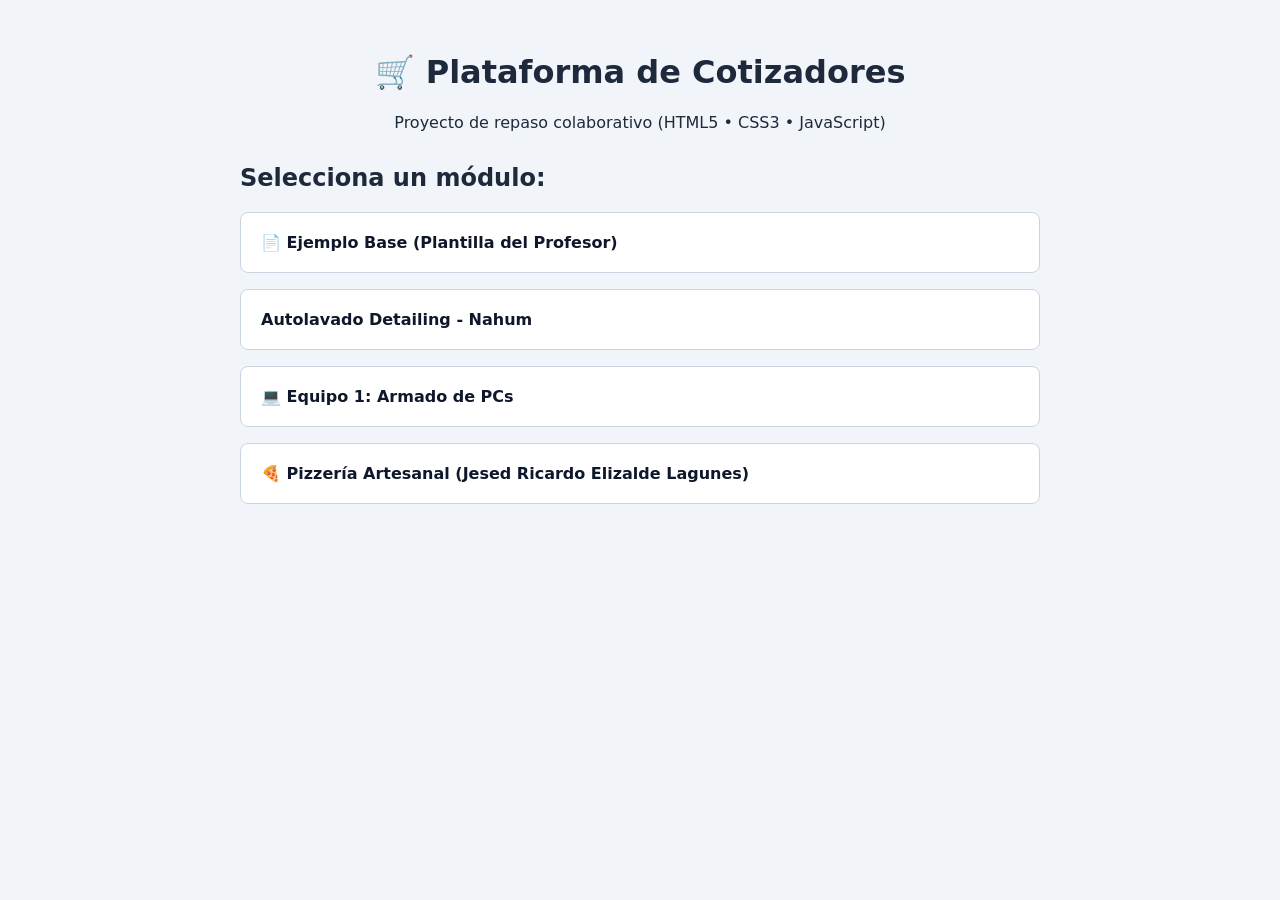
==== index.html @ c8e64ddc "Merge branch 'main' into html/nahum" ====
<!DOCTYPE html>
<html lang="es">
<head>
  <meta charset="UTF-8">
  <meta name="viewport" content="width=device-width, initial-scale=1.0">
  <title>Cotizadores Colaborativos - Repaso Final</title>
  <style>
    body {
      font-family: system-ui, -apple-system, sans-serif;
      background-color: #f1f5f9;
      color: #1e293b;
      max-width: 800px;
      margin: 0 auto;
      padding: 2rem 1rem;
    }
    header {
      text-align: center;
      margin-bottom: 2rem;
    }
    .menu-equipos {
      list-style: none;
      padding: 0;
      display: flex;
      flex-direction: column;
      gap: 1rem;
    }
    .menu-equipos a {
      display: block;
      background: white;
      padding: 1.25rem;
      border-radius: 8px;
      text-decoration: none;
      color: #0f172a;
      font-weight: 600;
      border: 1px solid #cbd5e1;
      transition: transform 0.2s, border-color 0.2s;
    }
    .menu-equipos a:hover {
      transform: translateX(6px);
      border-color: #2563eb;
      color: #2563eb;
    }
  </style>
</head>
<body>

  <header>
    <h1>🛒 Plataforma de Cotizadores</h1>
    <p>Proyecto de repaso colaborativo (HTML5 • CSS3 • JavaScript)</p>
  </header>

  <main>
    <h2>Selecciona un módulo:</h2>
    
    <!-- =================================================================
         INSTRUCCIONES PARA LOS EQUIPOS (SESIÓN 2):
         Agrega un <li> con el enlace a tu archivo dentro de esta lista.
         Ejemplo: <li><a href="equipo1-pizza.html">🍕 Equipo 1: Pizzería</a></li>
    ================================================================== -->
    <ul class="menu-equipos">
      <li><a href="plantilla.html">📄 Ejemplo Base (Plantilla del Profesor)</a></li>
      <!-- ⬇️ AGREGUEN SUS ENLACES DEBAJO DE ESTA LÍNEA ⬇️ -->
      <li><a href="nahum-autolavado.html">Autolavado Detailing - Nahum</a></li>
      <li><a href="armadopcs-fernando.html">💻 Equipo 1: Armado de PCs</a></li>
      <li>
        <a href="jesed-elizalde-pizzeria.html">
          🍕 Pizzería Artesanal (Jesed Ricardo Elizalde Lagunes)
        </a>
      </li>

      <!-- ⬆️ AGREGUEN SUS ENLACES ARRIBA DE ESTA LÍNEA ⬆️ -->
    </ul>
  </main>

</body>
</html>
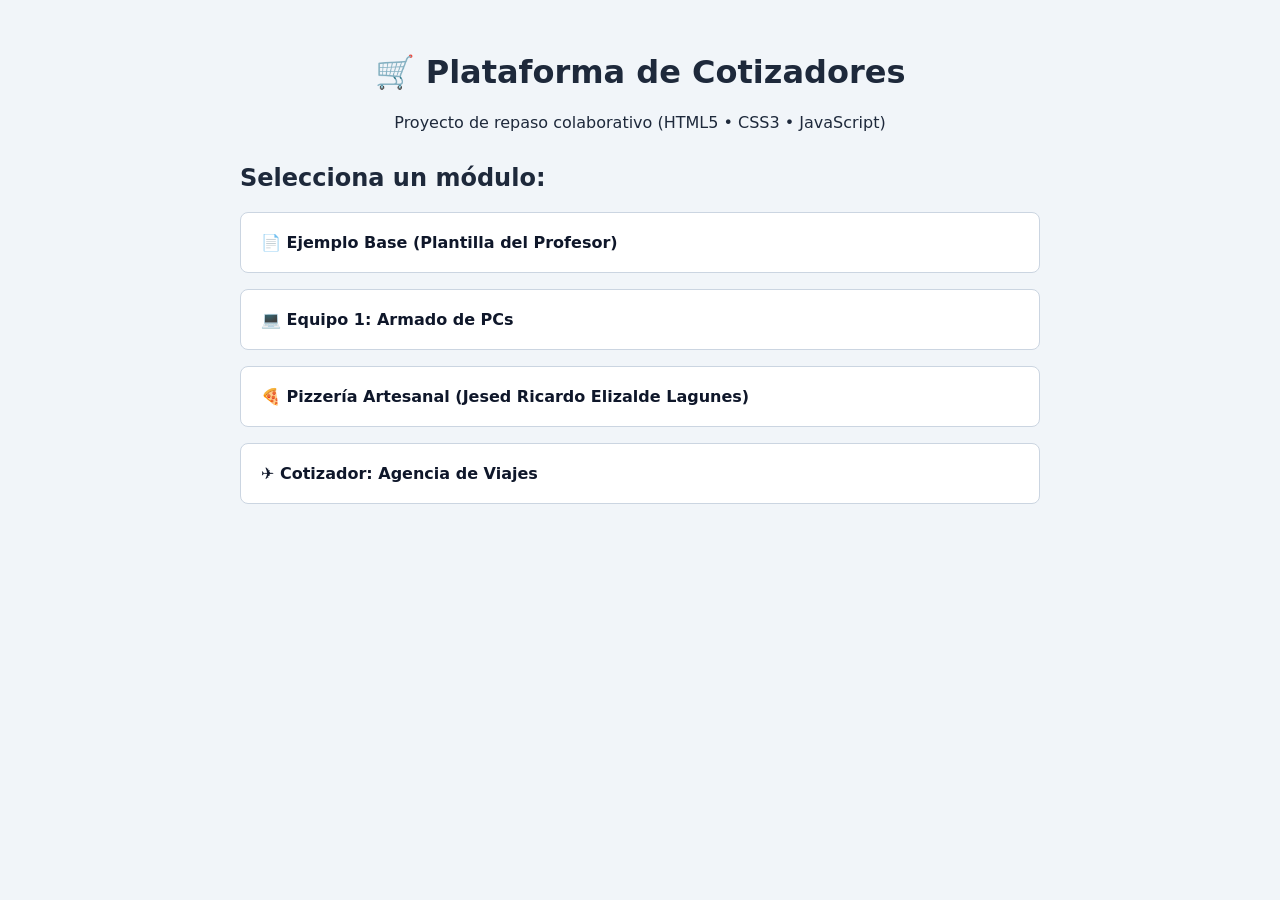
==== commit 0f0efd43: "Merge branch 'main' of https://github.com/IDAI-SD2026/repaso-colaborativo" ====
--- a/index.html
+++ b/index.html
@@ -1,3 +1,4 @@
+
 <!DOCTYPE html>
 <html lang="es">
 <head>
@@ -60,7 +61,6 @@
     <ul class="menu-equipos">
       <li><a href="plantilla.html">📄 Ejemplo Base (Plantilla del Profesor)</a></li>
       <!-- ⬇️ AGREGUEN SUS ENLACES DEBAJO DE ESTA LÍNEA ⬇️ -->
-      <li><a href="nahum-autolavado.html">Autolavado Detailing - Nahum</a></li>
       <li><a href="armadopcs-fernando.html">💻 Equipo 1: Armado de PCs</a></li>
       <li>
         <a href="jesed-elizalde-pizzeria.html">
@@ -68,6 +68,8 @@
         </a>
       </li>
 
+      <li><a href="gilberto-romero-agencia-viajes.html">✈️ Cotizador: Agencia de Viajes</a></li>
+
       <!-- ⬆️ AGREGUEN SUS ENLACES ARRIBA DE ESTA LÍNEA ⬆️ -->
     </ul>
   </main>
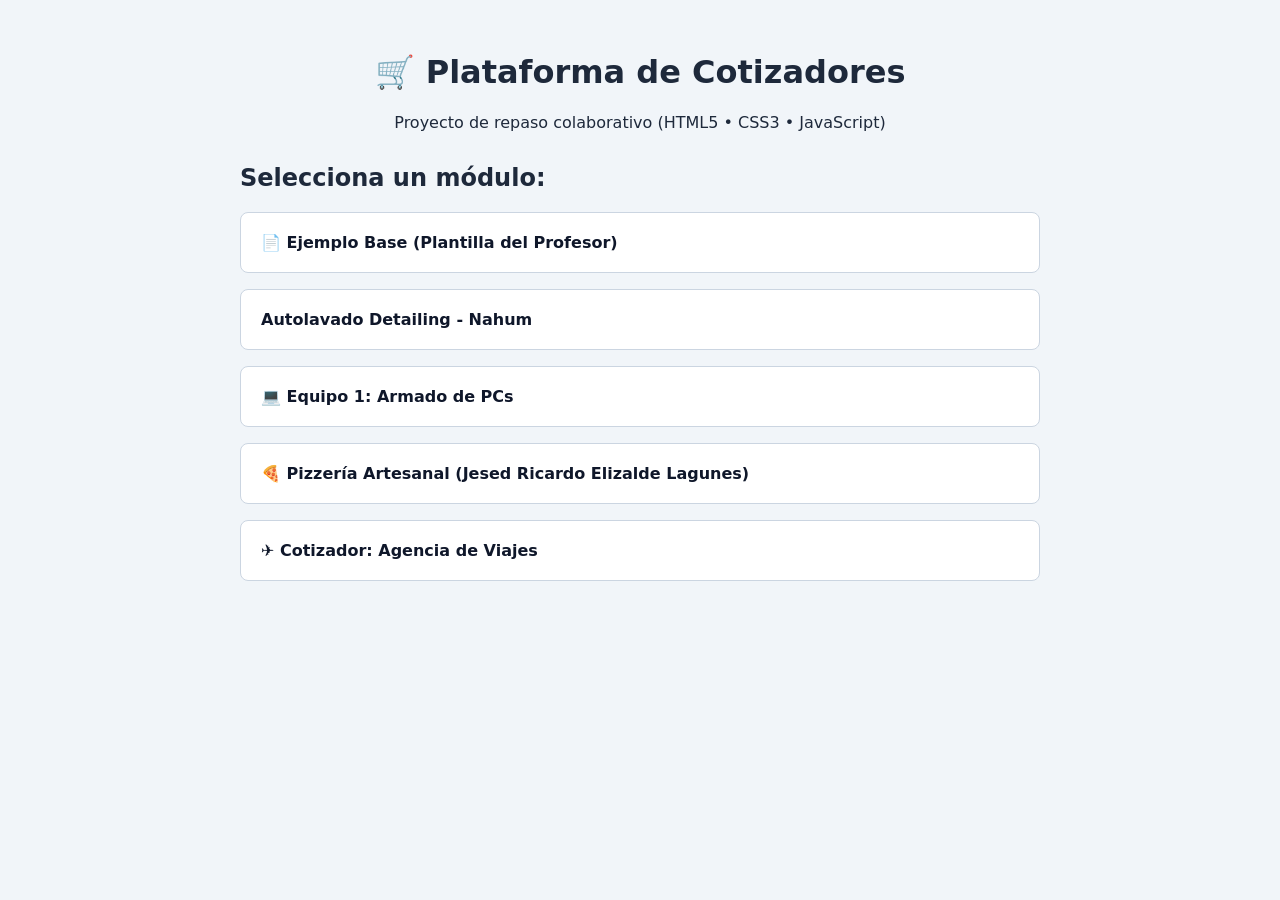
==== commit 311ca67e: "Merge branch 'main' of https://github.com/al46057-creator/repaso-colaborativo" ====
--- a/index.html
+++ b/index.html
@@ -61,6 +61,7 @@
     <ul class="menu-equipos">
       <li><a href="plantilla.html">📄 Ejemplo Base (Plantilla del Profesor)</a></li>
       <!-- ⬇️ AGREGUEN SUS ENLACES DEBAJO DE ESTA LÍNEA ⬇️ -->
+      <li><a href="nahum-autolavado.html">Autolavado Detailing - Nahum</a></li>
       <li><a href="armadopcs-fernando.html">💻 Equipo 1: Armado de PCs</a></li>
       <li>
         <a href="jesed-elizalde-pizzeria.html">
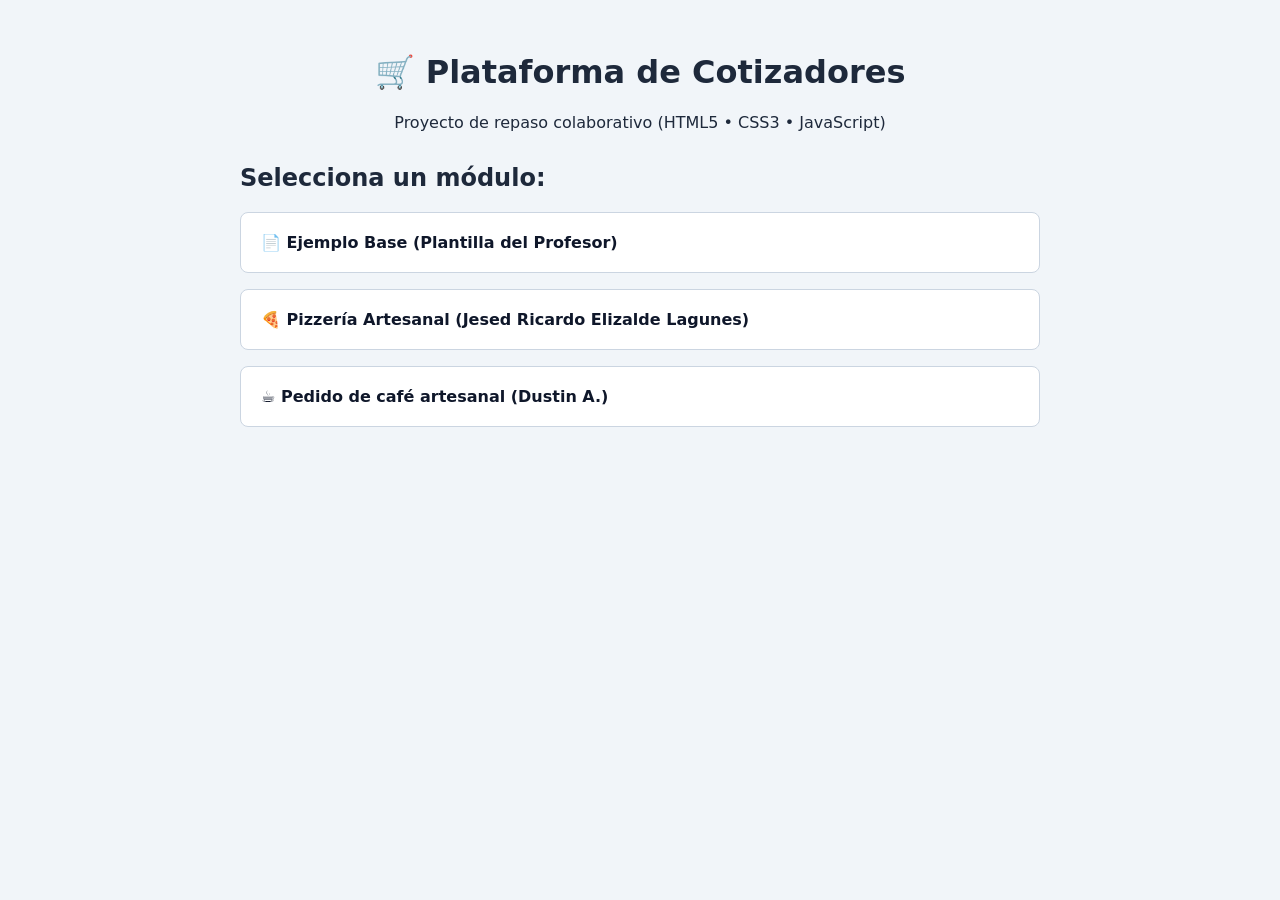
==== commit dcf855a6: ". ." ====
--- a/index.html
+++ b/index.html
@@ -1,4 +1,3 @@
-
 <!DOCTYPE html>
 <html lang="es">
 <head>
@@ -61,15 +60,16 @@
     <ul class="menu-equipos">
       <li><a href="plantilla.html">📄 Ejemplo Base (Plantilla del Profesor)</a></li>
       <!-- ⬇️ AGREGUEN SUS ENLACES DEBAJO DE ESTA LÍNEA ⬇️ -->
-      <li><a href="nahum-autolavado.html">Autolavado Detailing - Nahum</a></li>
-      <li><a href="armadopcs-fernando.html">💻 Equipo 1: Armado de PCs</a></li>
       <li>
         <a href="jesed-elizalde-pizzeria.html">
           🍕 Pizzería Artesanal (Jesed Ricardo Elizalde Lagunes)
         </a>
       </li>
-
-      <li><a href="gilberto-romero-agencia-viajes.html">✈️ Cotizador: Agencia de Viajes</a></li>
+      <li>
+        <a href="Dustin-Cafeteria.html">
+          ☕ Pedido de café artesanal (Dustin A.)
+        </a>
+      </li>
 
       <!-- ⬆️ AGREGUEN SUS ENLACES ARRIBA DE ESTA LÍNEA ⬆️ -->
     </ul>
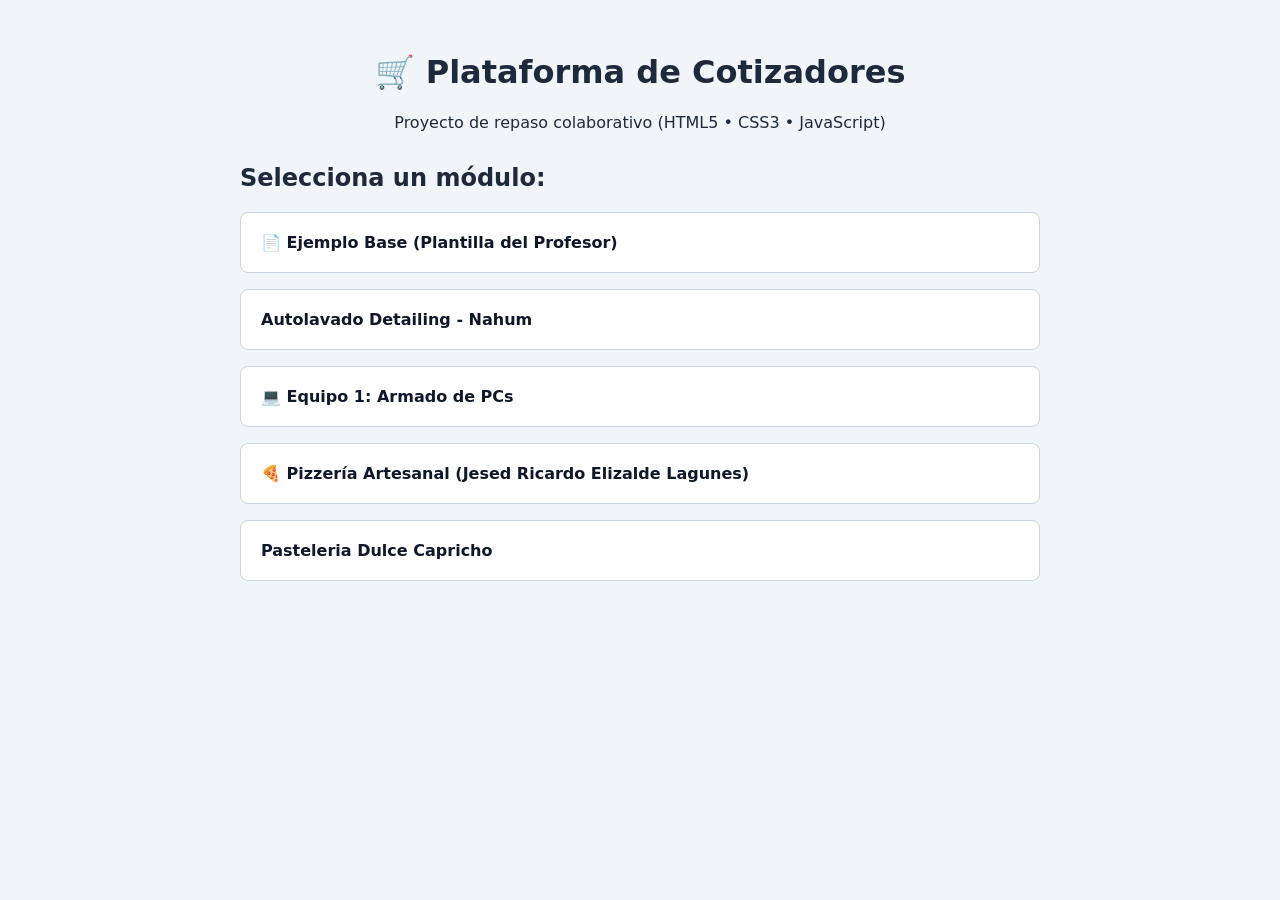
==== commit 100923e8: "cambios pasteleria" ====
--- a/index.html
+++ b/index.html
@@ -60,17 +60,15 @@
     <ul class="menu-equipos">
       <li><a href="plantilla.html">📄 Ejemplo Base (Plantilla del Profesor)</a></li>
       <!-- ⬇️ AGREGUEN SUS ENLACES DEBAJO DE ESTA LÍNEA ⬇️ -->
+      <li><a href="nahum-autolavado.html">Autolavado Detailing - Nahum</a></li>
+      <li><a href="armadopcs-fernando.html">💻 Equipo 1: Armado de PCs</a></li>
       <li>
         <a href="jesed-elizalde-pizzeria.html">
           🍕 Pizzería Artesanal (Jesed Ricardo Elizalde Lagunes)
         </a>
       </li>
-      <li>
-        <a href="Dustin-Cafeteria.html">
-          ☕ Pedido de café artesanal (Dustin A.)
-        </a>
-      </li>
 
+       <li><a href="italy-pasteleria.html">Pasteleria Dulce Capricho </a></li>
       <!-- ⬆️ AGREGUEN SUS ENLACES ARRIBA DE ESTA LÍNEA ⬆️ -->
     </ul>
   </main>
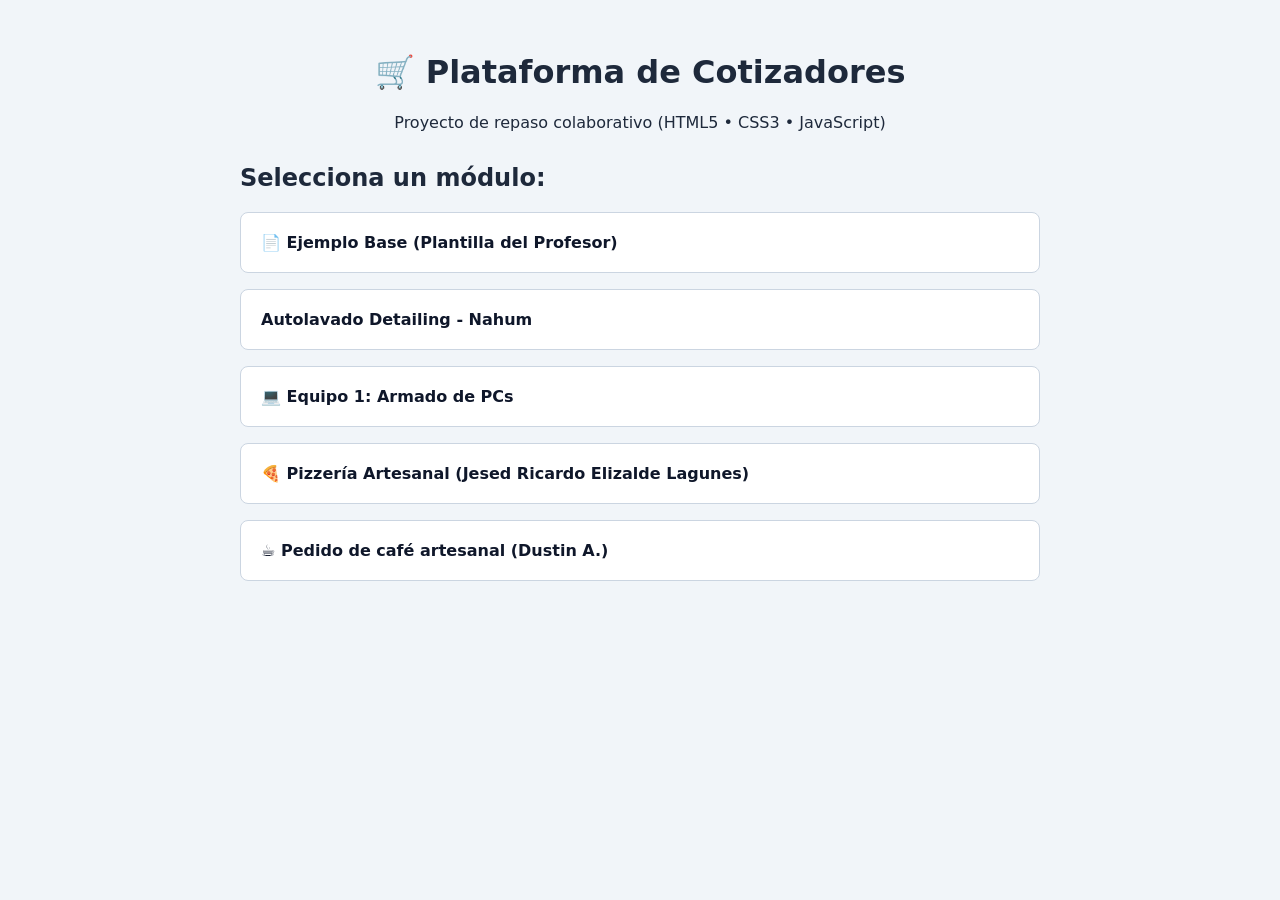
==== commit 8b356036: "Merge branch 'IDAI-SD2026:main' into main" ====
--- a/index.html
+++ b/index.html
@@ -67,8 +67,12 @@
           🍕 Pizzería Artesanal (Jesed Ricardo Elizalde Lagunes)
         </a>
       </li>
+      <li>
+        <a href="Dustin-Cafeteria.html">
+          ☕ Pedido de café artesanal (Dustin A.)
+        </a>
+      </li>
 
-       <li><a href="italy-pasteleria.html">Pasteleria Dulce Capricho </a></li>
       <!-- ⬆️ AGREGUEN SUS ENLACES ARRIBA DE ESTA LÍNEA ⬆️ -->
     </ul>
   </main>
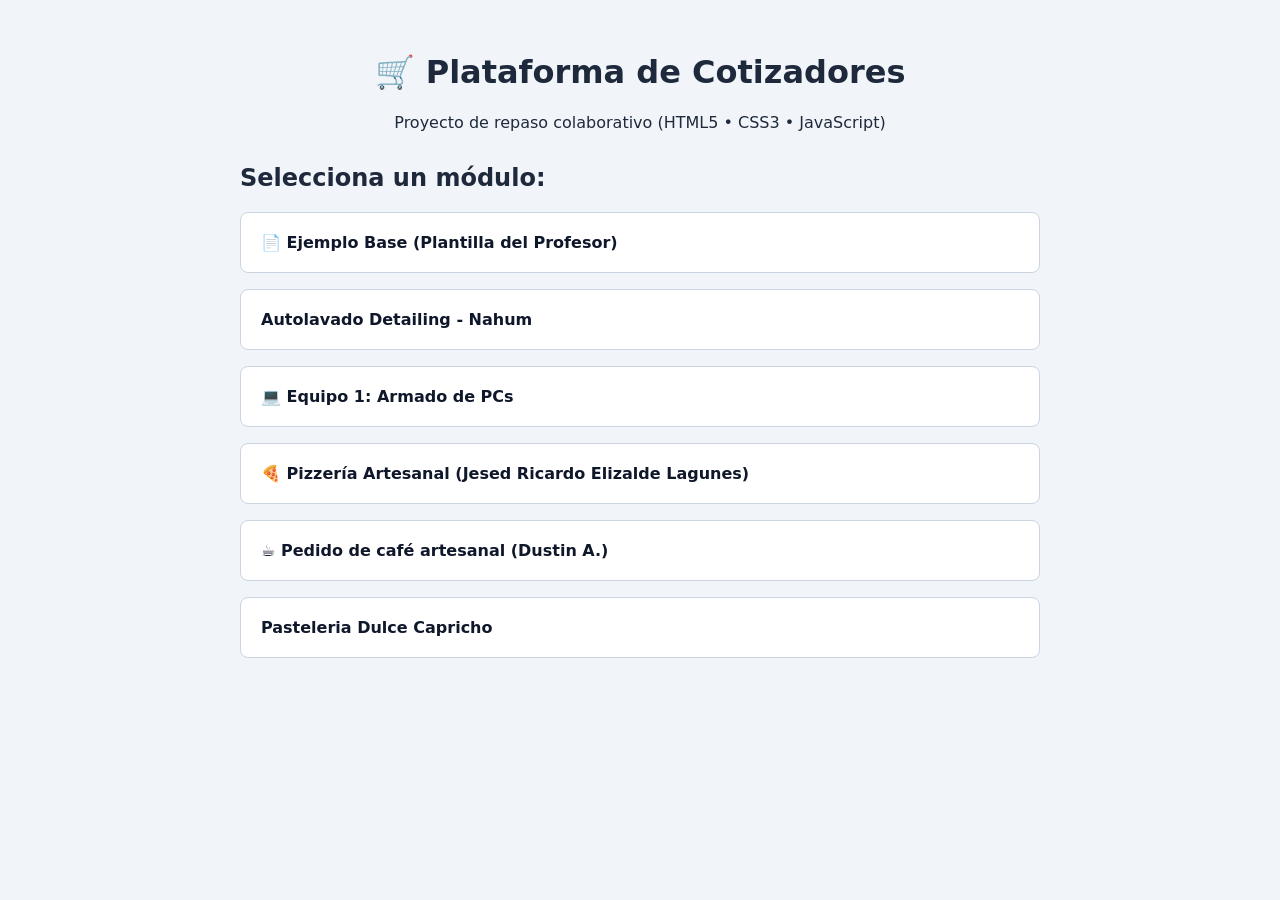
==== commit ae924955: "Merge pull request #7 from al46150-cloud/main cambios pasteleria" ====
--- a/index.html
+++ b/index.html
@@ -73,6 +73,7 @@
         </a>
       </li>
 
+       <li><a href="italy-pasteleria.html">Pasteleria Dulce Capricho </a></li>
       <!-- ⬆️ AGREGUEN SUS ENLACES ARRIBA DE ESTA LÍNEA ⬆️ -->
     </ul>
   </main>
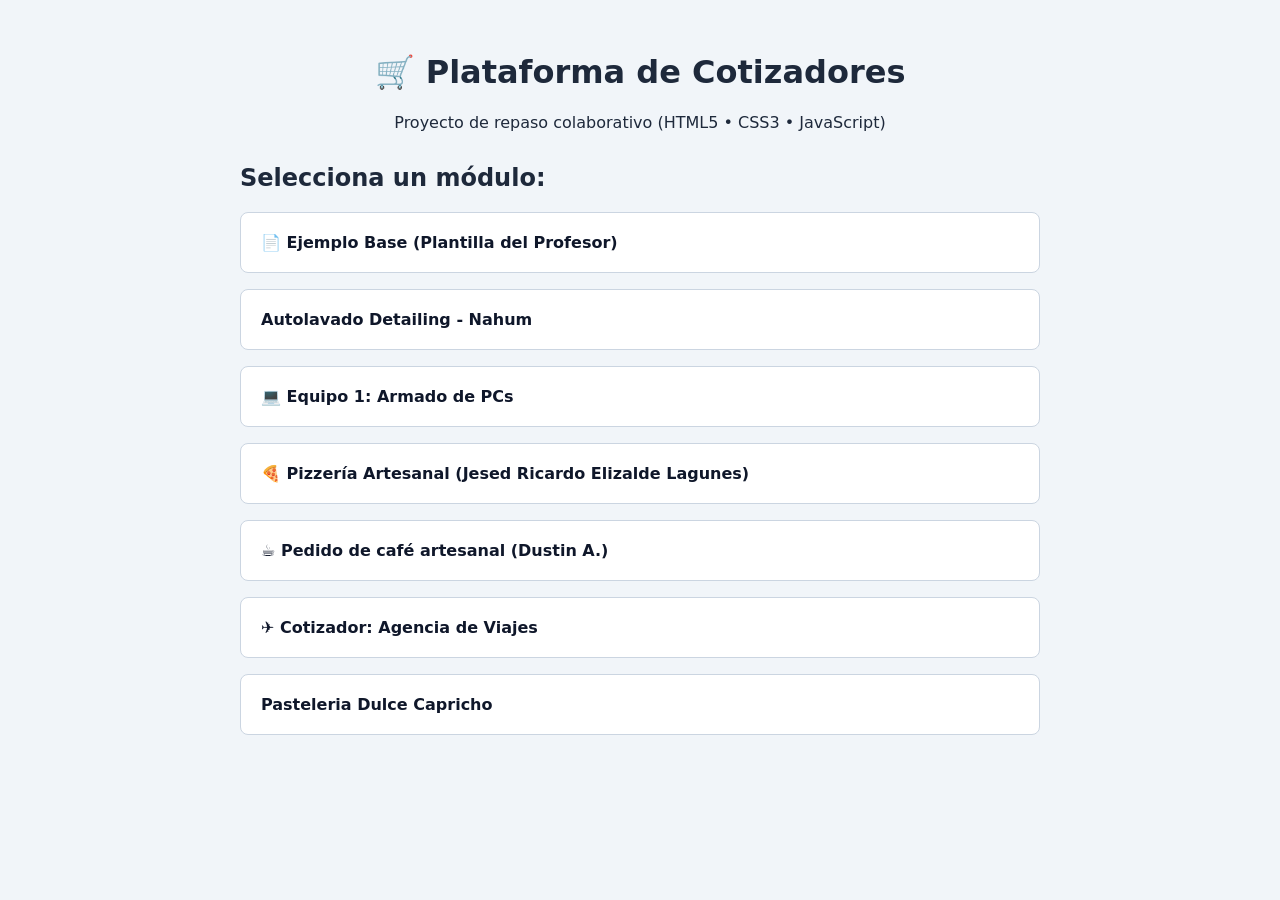
==== commit 610afc9f: "Merge branch 'main' of https://github.com/al46057-creator/repaso-colaborativo" ====
--- a/index.html
+++ b/index.html
@@ -1,3 +1,4 @@
+
 <!DOCTYPE html>
 <html lang="es">
 <head>
@@ -73,6 +74,8 @@
         </a>
       </li>
 
+      <li><a href="gilberto-romero-agencia-viajes.html">✈️ Cotizador: Agencia de Viajes</a></li>
+
        <li><a href="italy-pasteleria.html">Pasteleria Dulce Capricho </a></li>
       <!-- ⬆️ AGREGUEN SUS ENLACES ARRIBA DE ESTA LÍNEA ⬆️ -->
     </ul>
